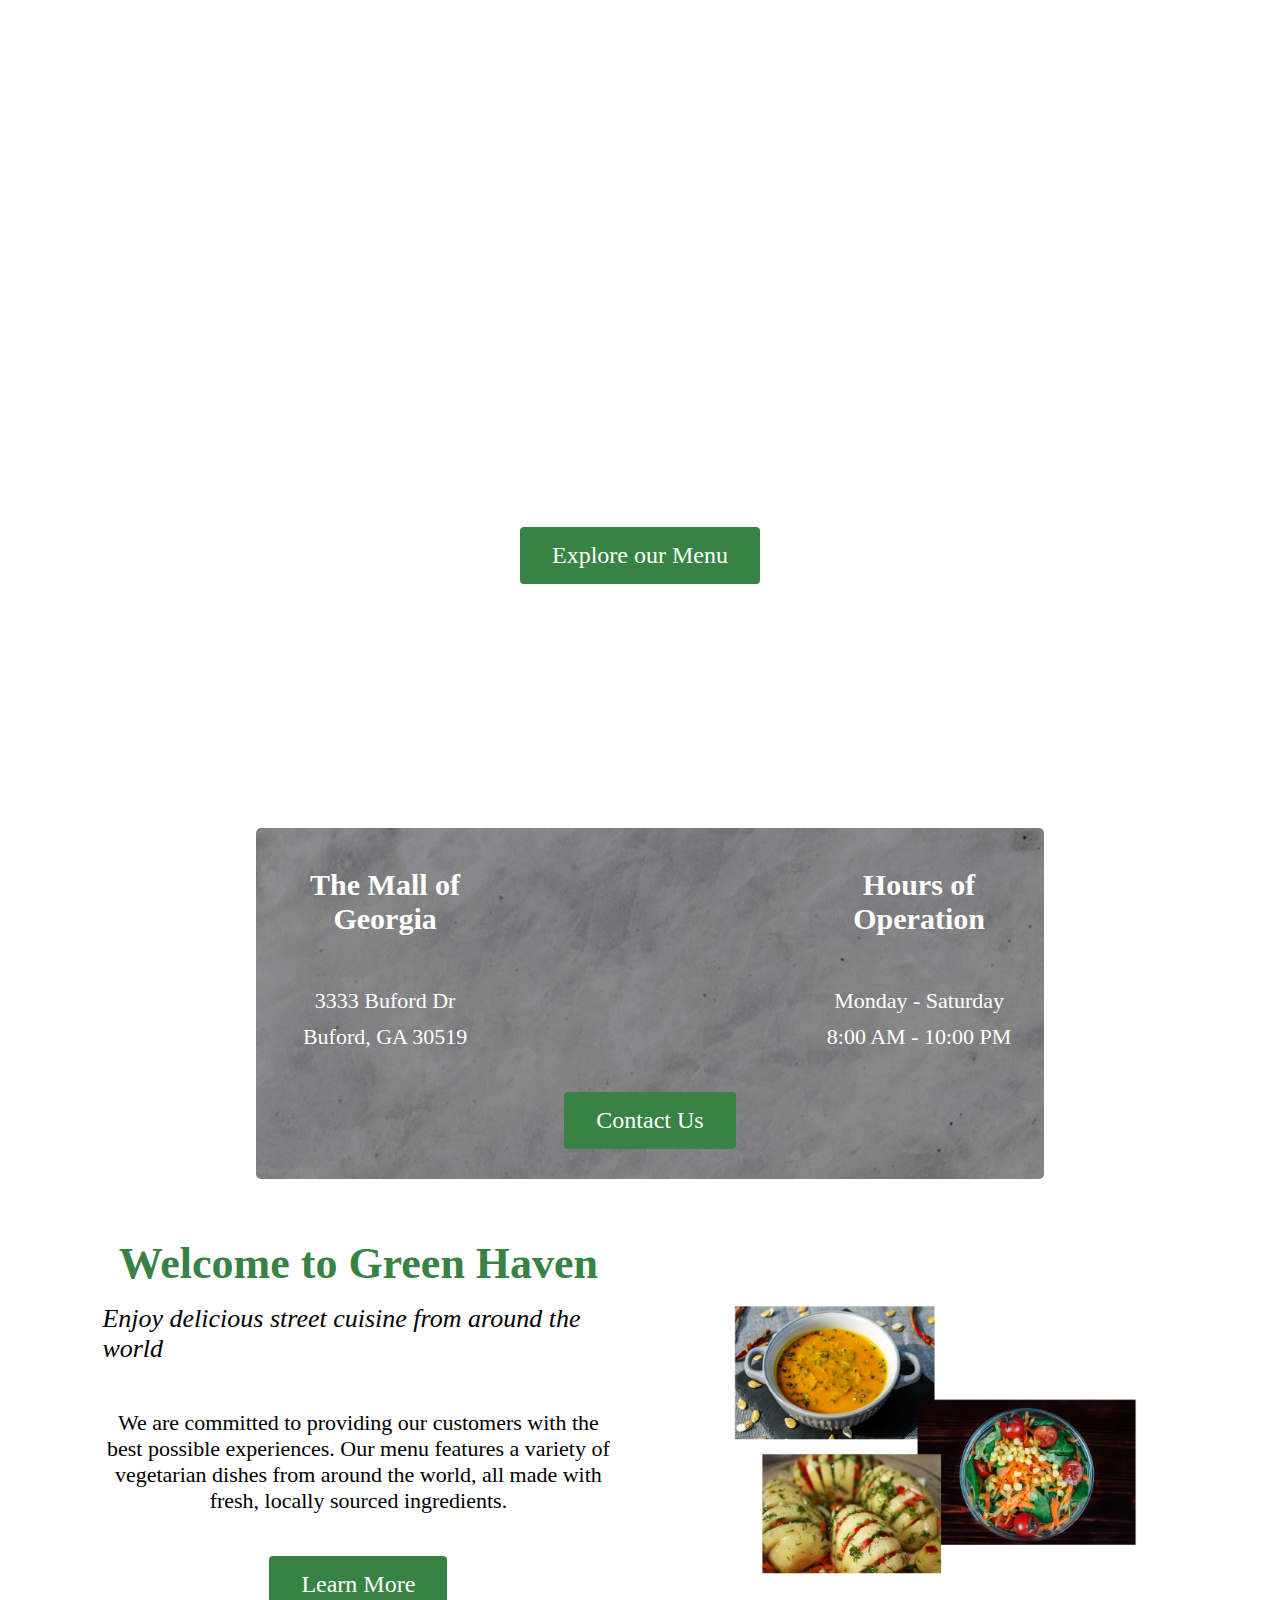
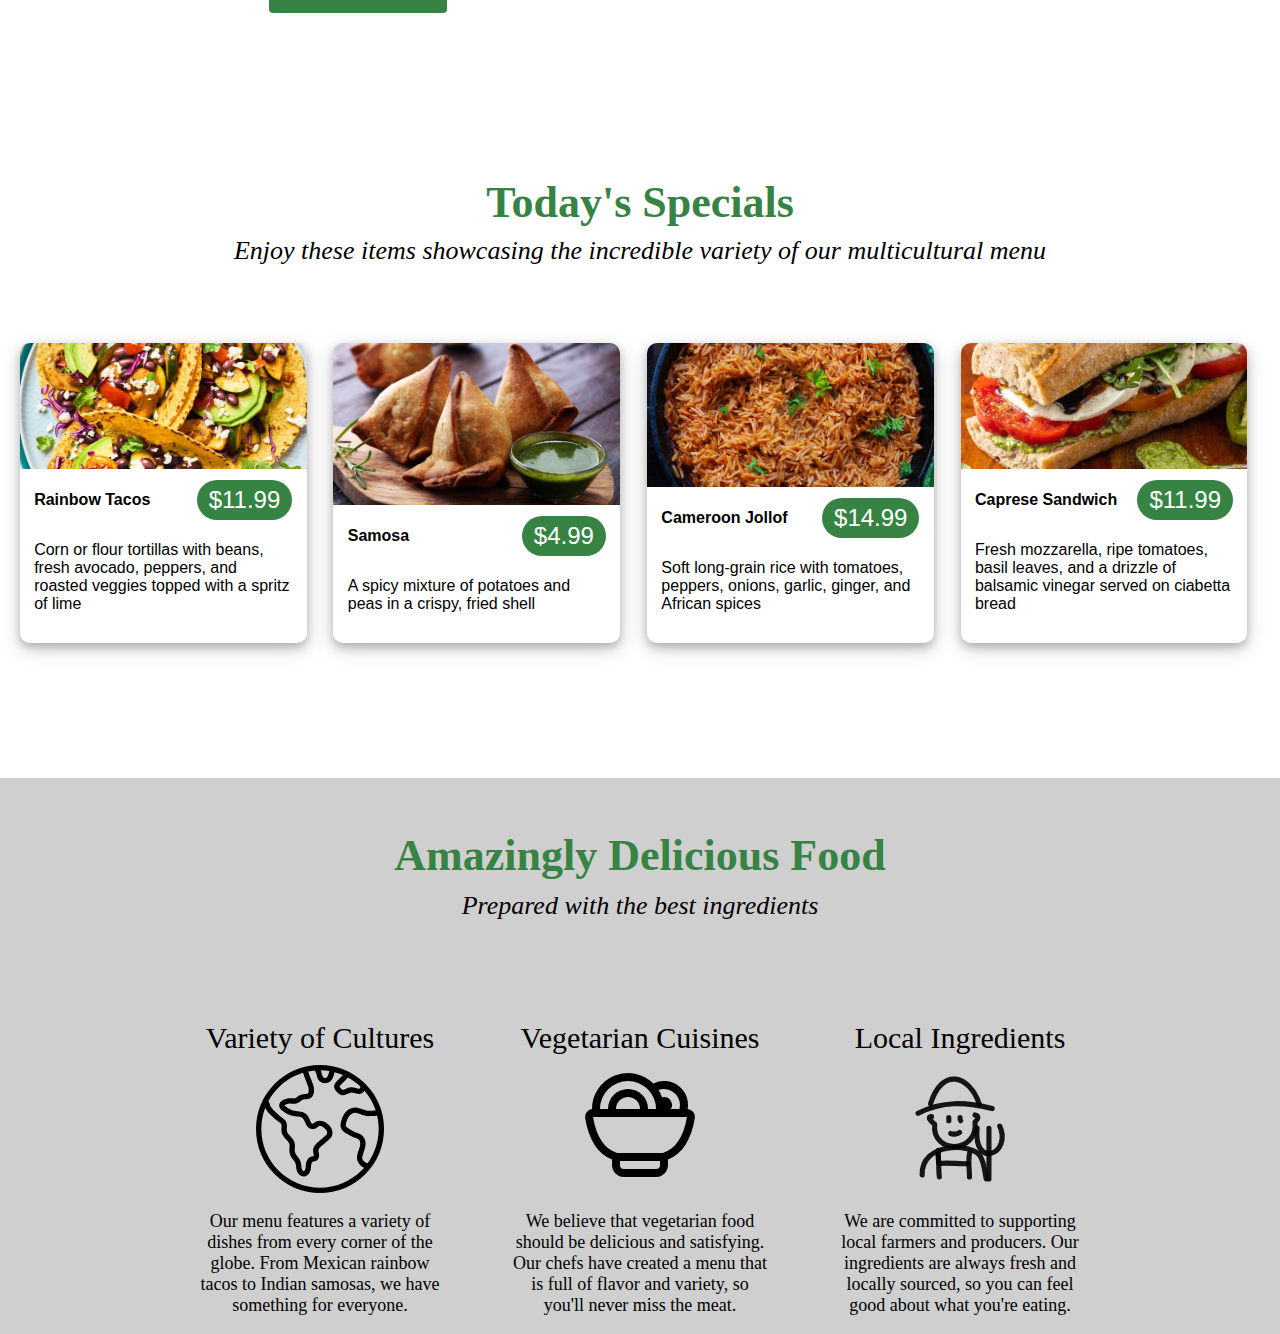
==== index.html @ 93396c61 "Update index.html" ====
<!DOCTYPE html>
<html>
    <head>
        <meta name="viewport" content="width=device-width,initial-scale=1"/>
        <title>Green Haven</title>
        <link rel="stylesheet" href="./styles.css">
        <script src="./script.js"></script>
        <link rel="preconnect" href="https://fonts.googleapis.com">
        <link rel="preconnect" href="https://fonts.gstatic.com" crossorigin>
        <link href="https://fonts.googleapis.com/css2?family=Mr+Dafoe&display=swap" rel="stylesheet">
        <link href="https://fonts.googleapis.com/css2?family=Merriweather:ital,opsz,wght@0,18..144,300..900;1,18..144,300..900&display=swap" rel="stylesheet">
        <script>
            fetch('/phswebmaster2025/assets/header.html')
                .then(response => response.text())
                .then(data => {
                    document.getElementById('shared-header').innerHTML = data;
                    document.getElementById("mobile-menu-button").addEventListener("click", function() {
                        document.getElementById("buttonRow").classList.toggle("show");
                    });
                });

            document.addEventListener("DOMContentLoaded", function() {
                document.querySelectorAll(".menu-item-order").forEach(
                    button => {button.onclick = function() { 
                        let data = {
                            name: this.parentElement.childNodes[1].textContent,
                            price: this.textContent
                        };
                        localStorage.setItem("special-item", JSON.stringify(data));
                        window.location.assign("https://189425.github.io/phswebmaster2025/menu.html");
                    }}
                );
            }
        </script>
        <style>
            @media (max-width: 650px) {
                .video-main {
                    height: min-content;
                }

                .main-title {
                    font-size: 55px;
                }

                .main-subtitle {
                    font-size: 25px;
                }

                .location-info {
                    top: 350px;
                }

                .location-info-horizontal {
                    gap: 30px;
                }

                .location-title, .hours-title {
                    font-size: 20px;
                }

                .location-address1, .location-address2, .hours-hours, .hours-days {
                    font-size: 16px;
                }

                .welcome-about-us {
                    margin-top: 50%;
                    padding-top: 30%;
                }

                .something-title, .something-subtitle {
                    text-align: center;
                }

                .something-horizontal {
                    flex-direction: column;
                    margin-left: 10px;
                    margin-right: 10px;
                }

                .something-v {
                    flex-direction: row;
                    width: 92vw;
                }

                .featured-bar {
                    flex-direction: column;
                    width: 70%;
                }
            }
        </style>
    </head>

    <body class = "body-element">
        <div id="shared-header"></div>
        

        <div class = "video-main">

            <div class = "main-text">
                <p class = "main-title">
                    Green Haven
                </p>
                <p class = "main-subtitle">
                    Delicious and Sustainable International Foods
                </p>
                <a class = "main-button" href = "menu.html">
                    Explore our Menu
                </a>
            </div>
            <video autoplay muted loop class = "video-background">
                <source src = "./assets/mainvideo480p.mp4" type = "video/mp4">
            </video>
        </div>
        
        <div class = "location-info-container">
            <div class = "location-info">
                <div class = "location-info-horizontal"> 
                    <div class = "address">
                        <p class = "location-title">
                            The Mall of Georgia
                        </p>
                        <p class = "location-address1">
                            3333 Buford Dr
                        </p>
                        <p class = "location-address2">
                            Buford, GA 30519
                        </p>
                    </div>
        
                    <div class = "hours">
                        <p class = "hours-title">
                            Hours of Operation
                        </p>
                        <p class = "hours-days">
                            Monday - Saturday
                        </p>
                        <p class = "hours-hours"> 
                            8:00 AM - 10:00 PM
                        </p>
                    </div>
                </div>
                <div class = "location-info-vertical">
                    <a class = "contact-button">
                        Contact Us
                    </a>
                </div>
            </div>
        </div>

        <div class = "welcome-about-us">
            <div class = welcome-text>

                <p class = "welcome-title">
                    Welcome to Green Haven
                </p>
                <p class = "welcome-subtitle">
                    Enjoy delicious street cuisine from around the world
                </p>
                <p class = "welcome-description">
                    We are committed to providing our customers with the best possible experiences. Our menu features a variety of vegetarian dishes from around the world, all made with fresh, locally sourced ingredients.
                </p>

                <a class = "welcome-button" href = "./about.html">
                    Learn More
                </a>
            </div>

            <div class = "welcome-pictures">
                <img src = "./assets/pleasehelp.png" class = "i-give-up">
            </div>
        </div>

        <div class = "featured-items">
               
            <div class = "featured-title">
                Today's Specials
            </div>
            <div class = "featured-subtitle">
                Enjoy these items showcasing the incredible variety of our multicultural menu
            </div>
            <div class = "featured-bar">

                <div class = "menu-item-container" data-categories="america gluten-free">
                    <div class = "menu-item-photo">
                        <img src = "./assets/tacos.jpg" class = "menu-item-photo-image">
                    </div>
                    <div class = "menu-item-text">
                        <div class = "menu-item-title">
                            <p class = "menu-item-title-text">Rainbow Tacos</p>
                            <a class = "menu-item-order">$11.99</a>
                        </div>
                        <div class = "menu-item-description">
                            <p class = "menu-item-description-text">Corn or flour tortillas with beans, fresh avocado, peppers, and roasted veggies topped with a spritz of lime</p>
                        </div>
                    </div>
                </div>

                <div class = "menu-item-container" data-categories="asia gluten-free">
                    <div class = "menu-item-photo">
                        <img src = "./assets/samosa.jpg" class = "menu-item-photo-image">
                    </div>
                    <div class = "menu-item-text">
                        <div class = "menu-item-title">
                            <p class = "menu-item-title-text">Samosa</p>
                            <a class = "menu-item-order">$4.99</a>
                        </div>
                        <div class = "menu-item-description">
                            <p class = "menu-item-description-text">A spicy mixture of potatoes and peas in a crispy, fried shell</p>
                        </div>
                    </div>
                </div>

                <div class = "menu-item-container" data-categories="africa gluten-free">
                    <div class = "menu-item-photo">
                        <img src = "./assets/jollof.jpg" class = "menu-item-photo-image">
                    </div>
                    <div class = "menu-item-text">
                        <div class = "menu-item-title">
                            <p class = "menu-item-title-text">Cameroon Jollof</p>
                            <a class = "menu-item-order">$14.99</a>
                        </div>
                        <div class = "menu-item-description">
                            <p class = "menu-item-description-text">Soft long-grain rice with tomatoes, peppers, onions, garlic, ginger, and African spices</p>
                        </div>
                    </div>
                </div>

                <div class = "menu-item-container" data-categories="europe">
                    <div class = "menu-item-photo">
                        <img src = "./assets/caprese.jpg" class = "menu-item-photo-image">
                    </div>
                    <div class = "menu-item-text">
                        <div class = "menu-item-title">
                            <p class = "menu-item-title-text">Caprese Sandwich</p>
                            <a class = "menu-item-order">$11.99</a>
                        </div>
                        <div class = "menu-item-description">
                            <p class = "menu-item-description-text">Fresh mozzarella, ripe tomatoes, basil leaves, and a drizzle of balsamic vinegar served on ciabetta bread</p>
                        </div>
                    </div>
                </div>
                    
            </div>
            
        </div>

        <div class = "something">
            <div class = "something-vertical">
                <div class = "something-title">Amazingly Delicious Food</div>
                <div class = something-subtitle>Prepared with the best ingredients</div>
                <div class = something-horizontal>
                    <div class = "something-v">
                        <div class = "something-v-title">
                            Variety of Cultures
                        </div>
                        <img class = "something-v-image" src = "./assets/something1.svg">
                        <p class = "something-v-text">
                            Our menu features a variety of dishes from every corner of the globe. From Mexican rainbow tacos to Indian samosas, we have something for everyone.
                        </p>
                    </div>
                    <div class = "something-v">
                        <div class = "something-v-title">
                            Vegetarian Cuisines
                        </div>
                        <img class = "something-v-image" src = "./assets/something2.svg">
                        <p class = "something-v-text">
                            We believe that vegetarian food should be delicious and satisfying. Our chefs have created a menu that is full of flavor and variety, so you'll never miss the meat.
                        </p>
                    </div>
                    <div class = "something-v">
                        <div class = "something-v-title">
                            Local Ingredients
                        </div>
                        <img class = "something-v-image" src = "./assets/something3.svg">
                        <p class = "something-v-text">
                            We are committed to supporting local farmers and producers. Our ingredients are always fresh and locally sourced, so you can feel good about what you're eating.
                        </p>
                    </div>
                </div>
            </div>
        </div>


    </body>
</html>
---- styles.css ----
:root {
	/* defining colors */
	--main-color:  rgb(54, 131, 68);
	--main-color-hover: rgb(24, 100, 37);
	--beige-color: rgb(248, 229, 187);
	--beige-color-hover: rgb(245, 220, 165);
}

body, html {
    margin: 0;
    padding: 0;
    overflow-x: hidden;
    width: 100vw;
}

header {
    background: linear-gradient(rgba(0, 0, 0, 0.50), rgba(0, 0, 0, 0.30)), url('/phswebmaster2025/assets/GreenHeaderBackground.jpg');
}

#topRow {
    display: flex;
    flex-wrap: nowrap;
    justify-content: center;
    padding-bottom: 5px;
	align-items: center;
	border-bottom: 5px solid var(--main-color);
}

#buttonRow {
    display: flex;
    flex-wrap: nowrap;
    gap: 20px;
    flex: 1;
    justify-content: center;
}

#logo {
    width: 70%;
    height: auto;
    padding-left: 10px;
}

#account {
    background: none;
    border: none;
    width: 100px;
    height: auto;
	padding-right: 10px;
}

#account-dropdown {
    width: 100px;
    display: flex;
    column-gap: 50px;
    flex: 1;
    flex-grow: 0;
    justify-content: end;
}

#account-dropdown-content {
    background-color: var(--beige-color);
    border: 1.5px black solid;
    position: absolute;            
    left: 87%;
    width: 90px;
    display: none;
    z-index: 1;
    text-align: center;
    padding-bottom: 16px;
}

#account-dropdown:hover  #account-dropdown-content {
    display: block;
}

#topRow h1 {
    flex: 1;
    font-family: 'Mr Dafoe', 'Brush Script Mt', cursive;
    font-weight: 200;
    margin: 0;
    color: white;
    font-kerning: normal;
    padding-left: 10%;
    font-size: 60px;
    width: 350px;
    letter-spacing: 10px;
    text-transform: lowercase;
    text-decoration: underline;
    text-decoration-thickness: 5px;
}

a.menu {
    width: 210px;
}

a.menu button {
    background-color: var(--beige-color);
    border: none;
    width: 210px;
    height: 35px;
    font-family: 'Merriweather', sans-serif;
    font-weight: 500;
    font-size: 0.9375rem;
    text-transform: uppercase;
    letter-spacing: 1px;
}

a.menu button:hover {
    background-color: var(--beige-color-hover);
    transition: background-color 0.5s ease-in-out;
}

a.logo-link {
    width: 100px;
    height: min-content;
}

#account-button, #rewards-button {
    background: url('/phswebmaster2025/assets/GreenHeaderBackground.jpg');
    border: none;
    font-family: 'Merriweather', sans-serif;
    font-weight: 500;
    text-transform: uppercase;
    margin-bottom: 2px;
    padding-bottom: 0;
}

#mobile-menu-button {
	display: none;	
	font-size: 24px;
}

.video-main {
	display: flex;
	justify-content: center;
	align-items: center;
	height: 100vh;
	margin: 0px;
	overflow: hidden;
	width: 100vw;
	position: relative;
	overflow: hidden;
}

.body-element{
	margin: 0;
	padding: 0;
	border: 0;
	height: max-content;
	background: linear-gradient(rgba(255, 255, 255, 0.5), rgba(255, 255, 255, 0.5)), url('/phswebmaster2025/assets/beige.jpg');
	background-size: cover;
}

.video-background {
	position: absolute;
	top: 0;
	left: 0;
	width: 100vw;
	min-width: 100%;
	min-height: 100%;
	z-index: -1;
}

.main-text {
	color: white;
	align-items: center;
	display: flex;
	flex-direction: column;
	justify-content: center;
}

.main-title{
	font-size: 69px;
	position: center;
	text-align: center;
	margin-bottom: 0px;
}

.main-subtitle {
	margin-top: 10px;
	font-size: 32px;
	position: center;
	text-align: center;
	margin-bottom: 15px;
}

.main-button {
	background-color: var(--main-color);
	color: white;
	border: none;
	padding: 15px 32px;
	text-align: center;
	text-decoration: none;
	display: inline-block;
	font-size: 16px;
	margin-top: 0px;
	cursor: pointer;
	border-radius: 4px;
	font-size: 24px;
}

.main-button:hover {
	background-color: var(--main-color-hover);
	transition: background-color 0.3s ease-in-out;
}

.location-info {
	display: flex;
	flex-direction: column;
	align-items: center;
	position: absolute;
	gap: 20px;
	top: 92vh;
	width: 60%;
	left: 20%;
	color: white;
	font-size: 18px;
	background: linear-gradient(rgba(0, 0, 0, 0.35), rgba(0, 0, 0, 0.35)), URL(./assets/beigeBackground.jpg);
	padding: 10px;
	border-radius: 5px;
	padding-bottom: 30px;
}

.location-info-horizontal {
	display: flex;
	flex-direction: row;
	align-items: center;
	gap: 300px;
	margin-bottom: 0;
}

.location-title {
	font-size: 30px;
	font-weight: bold;
}

.location-adress {
	max-width: 200px;
	overflow-wrap: break-word;
}

.address {
	display: flex;
	flex-direction: column;
	align-items: center;
	justify-content: center;
	text-align: center;
}

.hours-title {
	font-size: 30px;
	font-weight: bold;
}

.hours {
	display: flex;
	flex-direction: column;
	align-items: center;
	justify-content: center;
	text-align: center;
}

.hours-days {
	margin-bottom: 0;
	font-size: 22px;
}

.hours-hours {
	margin-top: 10px;
	font-size: 22px;
}

.location-address1 {
	margin-bottom: 0;
	font-size: 22px;
}

.location-address2 {
	margin-top: 10px;
	font-size: 22px;
}

.contact-button {
	background-color: var(--main-color);
	color: white;
	border: none;
	padding: 15px 32px;
	text-align: center;
	text-decoration: none;
	display: inline-block;
	font-size: 16px;
	margin-top: 0px;
	cursor: pointer;
	border-radius: 4px;
	font-size: 24px;
}

.contact-button:hover {
	background-color: var(--main-color-hover);
	transition: background-color 0.3s ease-in-out;
}

li {
    list-style: none;
	font-family: 'Merriweather';
	font-weight: 100;
}

.container {
    display: flex;
    height: max-content; /* Full height */
    padding: 20px;
}

.filter {
    width: 20%;
    background: lightgray;
    padding: 20px;
}

.filter-text {
    text-align: center;
    text-decoration: underline solid 2px;
    padding-bottom: 10px;
	font-family: 'Merriweather';
	font-weight: 400;
}

div.menu {
	flex: 1;
	padding: 20px;
}

.dishes {
    display: grid;
    grid-template-columns: repeat(2, 1fr);
    gap: 20px;
    height: 560px;
    overflow: auto;
}

.cart {
    width: 20%;
    background: lightgray;
    padding: 20px;
}

.cart button {
    width: 100%;
    margin-top: 10px;
    padding: 10px;
    background: green;
    color: white;
    border: none;
    cursor: pointer;
}

.menu-item-container {
    display: flex;
    flex-direction: column;
    align-items: center;
    justify-content: center;
    width: 95%;
    max-height: 300px;
    border-radius: 10px;
    border-color: black;
    box-shadow: 0 4px 8px 0 rgba(0, 0, 0, 0.2), 0 6px 20px 0 rgba(0, 0, 0, 0.19);
	background-color: white;
	margin: 7px 7px 7px 7px;
}

.menu-item-photo {
    width: 100%;
    max-height: 100%;
    overflow: hidden;
    display: flex;
    align-items: center;
    justify-content: center;
    border-top-right-radius: 10px;
    border-top-left-radius: 10px;
}

.menu-item-photo-image {
    width: 100%;
    height: 100%;
    object-fit: cover;
	border-top-right-radius: 10px;
	border-top-left-radius: 10px;
}

.menu-item-text {
    font-family: "Gotham", sans-serif;
    display: flex;
    flex-direction: column;
    justify-content: center;
    padding-top: 6px;
    padding-bottom: 14px;
    width: 90%
}

.menu-item-description  {
    margin-top: 0px;
    padding-top: 5px;
}

.menu-item-title {
    margin-top: 5px;
    padding: 0px;
    border: 0px;
    margin-bottom: 0px;
    display: flex;
    flex-direction: row;
    align-items: center;
    justify-content: space-between;
}

.menu-item-title-text {
    margin: 0px;
    padding: 0px;
    border: 0px;
    font-size: clamp(16px, px, 30px);
    max-width: 60%;
    font-weight: bold;    
    text-wrap: nowrap;
}

.menu-item-order {
    background-color: var(--main-color);
    color: white;
    border: none;
    padding: 6px 12px;
    text-align: center;
    text-decoration: none;
    display: inline-block;
    font-size: 16px;
    margin-top: 0px;
    cursor: pointer;
    border-radius: 32px;
    font-size: 24px;
}

.menu-item-order:hover {
    background-color: var(--main-color-hover);
    transition: background-color 0.3s ease-in-out;
}

.menu-item-container:hover {
    box-shadow: 0 4px 8px 0 rgba(0, 0, 0, 0.3), 0 6px 20px 0 rgba(0, 0, 0, 0.29);
    transition: 0.3s ease-in-out;
}

.cart-items {
    height: 440px;
    overflow: auto;
    scroll-padding-left: 100px;
}

.cancel-button {
    text-align: right;
}

#total, #taxes, #final {
    height: 20px;
    text-align: center;
}

#top-banner {
    height: 400px;
    background: linear-gradient(rgba(0, 0, 0, 0.8), rgba(0, 0, 0, 0.8)), url('/phswebmaster2025/assets/crepes.jpg');
    display: flex;
    align-items: center;
    justify-content: center;
    background-position-y: -200px;
}

#heading {
    color: white;
    font-size: 70px;
    vertical-align: middle;
    text-align: center;
	font-family: 'Atlassian Sans';
}

.welcome-about-us {
	display: flex;
	align-items: center;
	flex-direction: row;
	margin-top: 18%;
	padding-top: 5%;
	gap: 15%;
	width: 100%;
	/*background: rgb(250, 246, 220);*/
	padding-bottom: 5%;
}

.welcome-text {
	display: flex;
	flex-direction: column;
	align-items: center;
	justify-content: center;
	width: 50%;
	padding-left: 8%;
	max-width: 40vw;
}

.welcome-pictures {
	width: 25vw;
	height: 25vw;
	margin-right: 8%;
	translate: -100px 45px;
}

.welcome-title {
	font-size: 44px;
	font-weight: bold;
	margin-bottom: 15px;
	color: var(--main-color);
}

.welcome-subtitle {
	font-size: 26px;
	margin-top: 0px;
	font-style: italic;
}

.welcome-description {
	font-size: 22px;
	margin-top: 20px;
	text-align: center;
}

.welcome-button {
	background-color: var(--main-color);
	color: white;
	border: none;
	padding: 15px 32px;
	text-align: center;
	text-decoration: none;
	display: inline-block;
	font-size: 16px;
	margin-top: 20px;
	cursor: pointer;
	border-radius: 4px;
	font-size: 24px;
}

.welcome-button:hover {
	background-color: var(--main-color-hover);
	transition: background-color 0.3s ease-in-out;
}

.something-vertical {
	display: flex;
	flex-direction: column;
	align-items: center;
	justify-content: center;
	margin-top: 10vw;
	padding-top: 4vw;
	background-color: rgba(0, 0, 0, 0.19);
}

.something-horizontal {
	display: flex;
	flex-direction: row;
	align-items: center;
	justify-content: center;
	margin-top: 100px;
	gap: 5vw;
}

.something-title {
	font-size: 44px;
	font-weight: bold;
	margin-bottom: 10px;
	color: var(--main-color);
}

.something-subtitle {
	font-size: 26px;
	margin-top: 0px;
	font-style: italic;
}

.something-v {
	display: flex;
	flex-direction: column;
	align-items: center;
	justify-content: top;
	width: 20vw;
}

.something-v-title {
	font-size: 30px;
	padding-bottom: 10px;
}

.something-v-text {
	font-size: 18px;
	text-align: center;
}

.something-v-image {
	width: 10vw;
	height: 10vw;
}

/* Header on Mobile Devices */
@media (max-width: 650px) {
	#buttonRow {
		display: none;
		flex-direction: column;
		align-items: center;
		position: absolute;
		top: 70px;
		background: linear-gradient(rgba(0, 0, 0, 0.50), rgba(0, 0, 0, 0.30)), url('/phswebmaster2025/assets/GreenHeaderBackground.jpg');
		padding: 0 5px 5px 5px;
		z-index: 2;
	}

	#mobile-menu-button {
		display: block;
	}

	#buttonRow.show {
		display: flex;
	}

	#account-dropdown {
		width: 75%;
		padding-left: 5px;
	}

	#account {
		padding-right: 0px;
	}
}

.about-intro {
	display: flex;
	flex-direction: column;
	align-items: center;
	justify-content: center;
	width: 100vw;
	height: 90vh;
	background-color:rgba(0, 0, 0, 0.19);
	background: linear-gradient(rgba(0, 0, 0, 0.6), rgba(0, 0, 0, 0.6)), url(./assets/about.jpg);
}

.about-title {
	font-size: 69px;
	font-weight: bold;
	margin-bottom: 10px;
	color: var(--main-color);
}

.about-text{
	font-size: 42px;
	margin-top: 10px;
	text-align: center;
	font-style: italic;
	color: white;
}

.who-we-are {
	display: flex;
	flex-direction: row;
	align-items: center;
	justify-content: center;
	margin-top: 50px;
	gap: 15%;
}

.who-text {
	display: flex;
	flex-direction: column;
	align-items: center;
	justify-content: center;
	width: 50%;
	padding-left: 8%;
	max-width: 40vw;

}

.who-image {
	width: 25vw;
	height: 25vw;
	margin-right: 8%;
}

.who-title {
	font-size: 44px;
	font-weight: bold;
	margin-bottom: 0px;
	color: var(--main-color);
}

.who-description {
	font-size: 21px;
	margin-top: 20px;
	font-family: 'Arial';
}

.preparation-process {
	margin-top: 100px;
	display: flex;
	flex-direction: column;
	align-items: center;
	justify-content: center;
	background-color: rgba(0, 0, 0, 0.19);
}

.prep-horizontal {
	display: flex;
	flex-direction: row;
	align-items: space-between;
	justify-content: top;
	gap: 3vw;
	margin-left: 3vw;
	margin-right: 3vw;
}

.prep-panel {
	display: flex;
	flex-direction: column;
	align-items: center;
	justify-content: top;
	width: 16.4vw;
}

.prep-image {
	width: 6vw;
	height: 6vw;
}

.prep-title {
	font-size: 22px;
	margin-top: 20px;
	text-align: center;
	font-family: 'Arial';
}

.prep-main-title {
	font-size: 44px;
	font-weight: bold;
	margin-bottom: 60px;
	color: var(--main-color);
}

.prep-text{
	font-size: 18px;
	margin-top: 20px;
	text-align: center;
}

.featured-bar {
	display: flex;
	flex-direction: row;
	align-items: center;
	justify-content: center;
	margin-top: 70px;
	gap: 1vw;
	padding-left: 1vw;
	padding-right: 2vw;
}

.featured-title {
	font-size: 44px;
	font-weight: bold;
	margin-bottom: 0px;
	color: var(--main-color);
}

.featured-items {
	display: flex;
	flex-direction: column;
	align-items: center;
	justify-content: center;
	margin-top: 100px;
}

.featured-subtitle {
	font-size: 26px;
	margin-top: 8px;
	font-style: italic;
}

.i-give-up {
	width: 35vw;
	margin-right: 8%;
}

.where-to-find-us {
	display: flex;
	flex-direction: row;
	align-items: center;
	justify-content: center;
	width: 100vw;
	height: 90vh;
}

.loc-text {
	display: flex;
	flex-direction: column;
	width: 50%;
	padding-left: 8%;
	max-width: 40vw;
}

.loc-title {
	font-size: 44px;
	font-weight: bold;
	margin-bottom: 50px;
	color: var(--main-color);
	text-align: center;
}

.loc-description {
	font-size: 20px;
	margin-top: 20px;
}
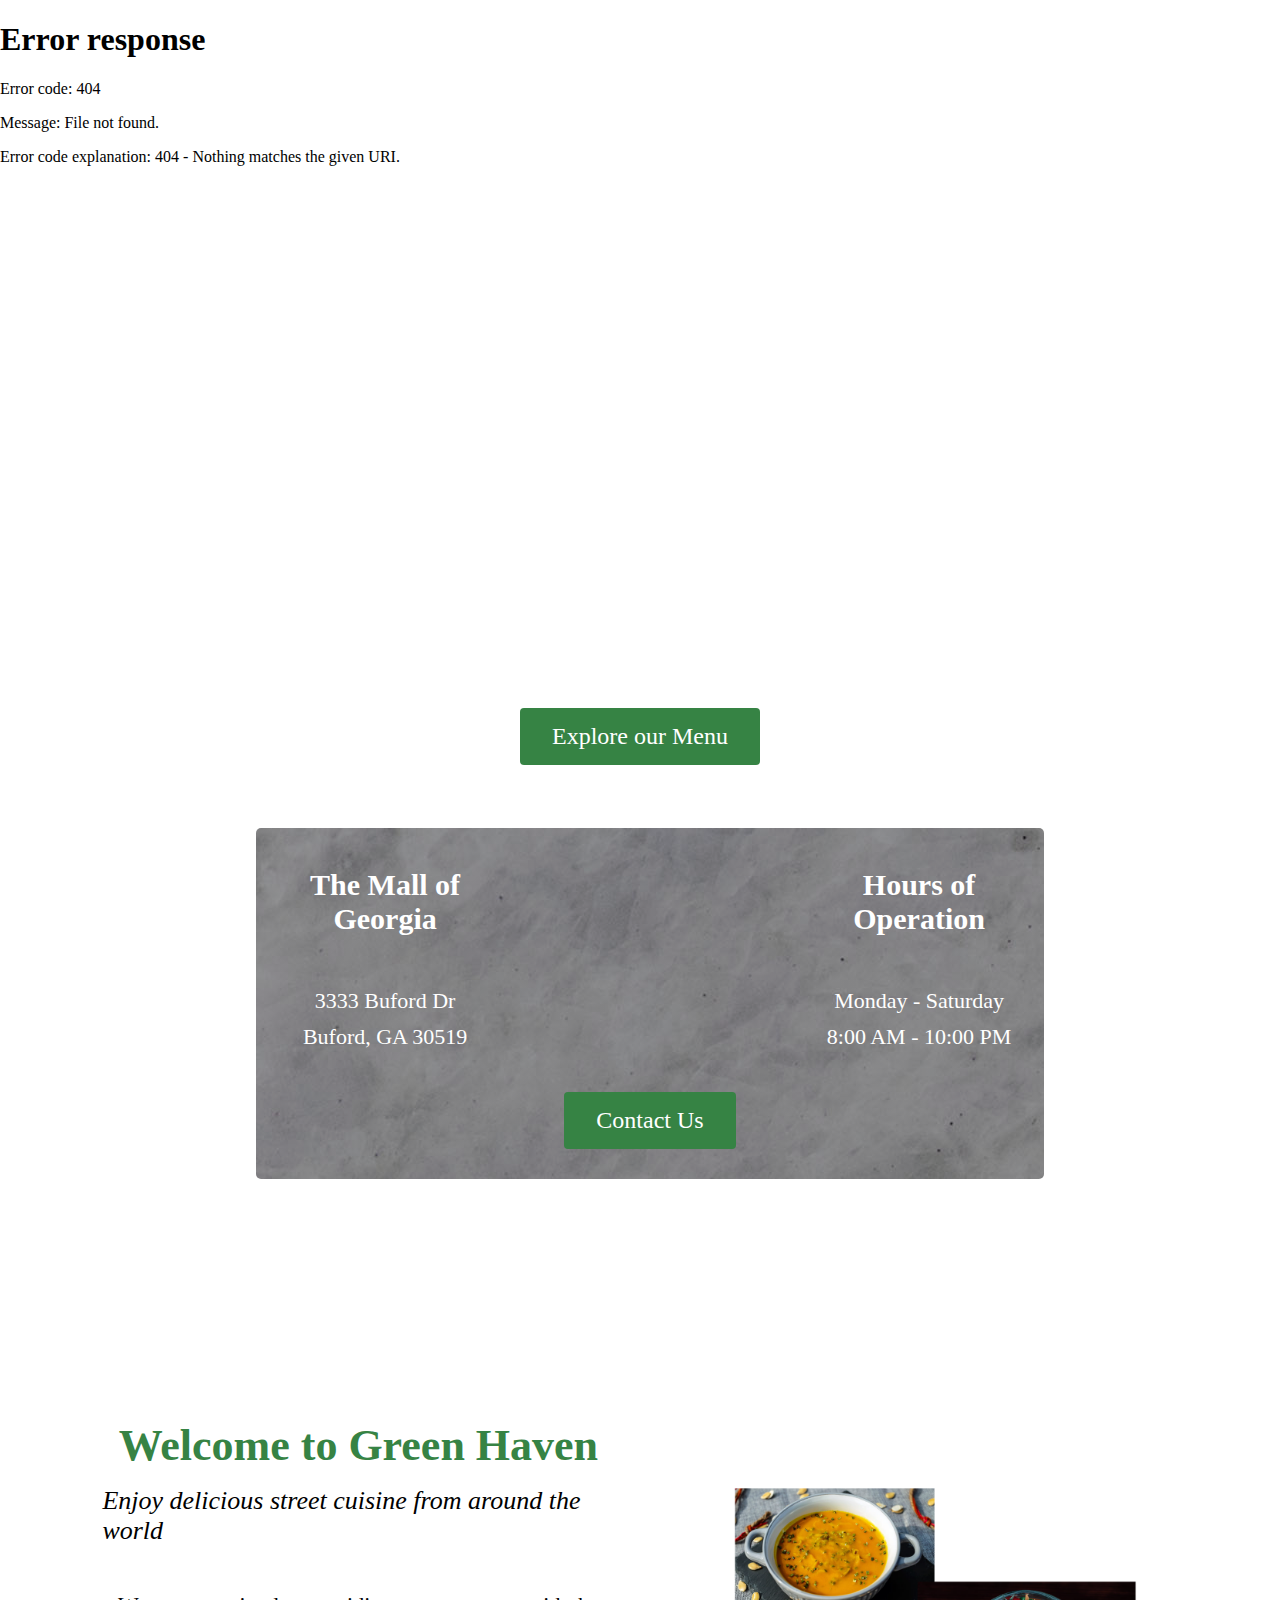
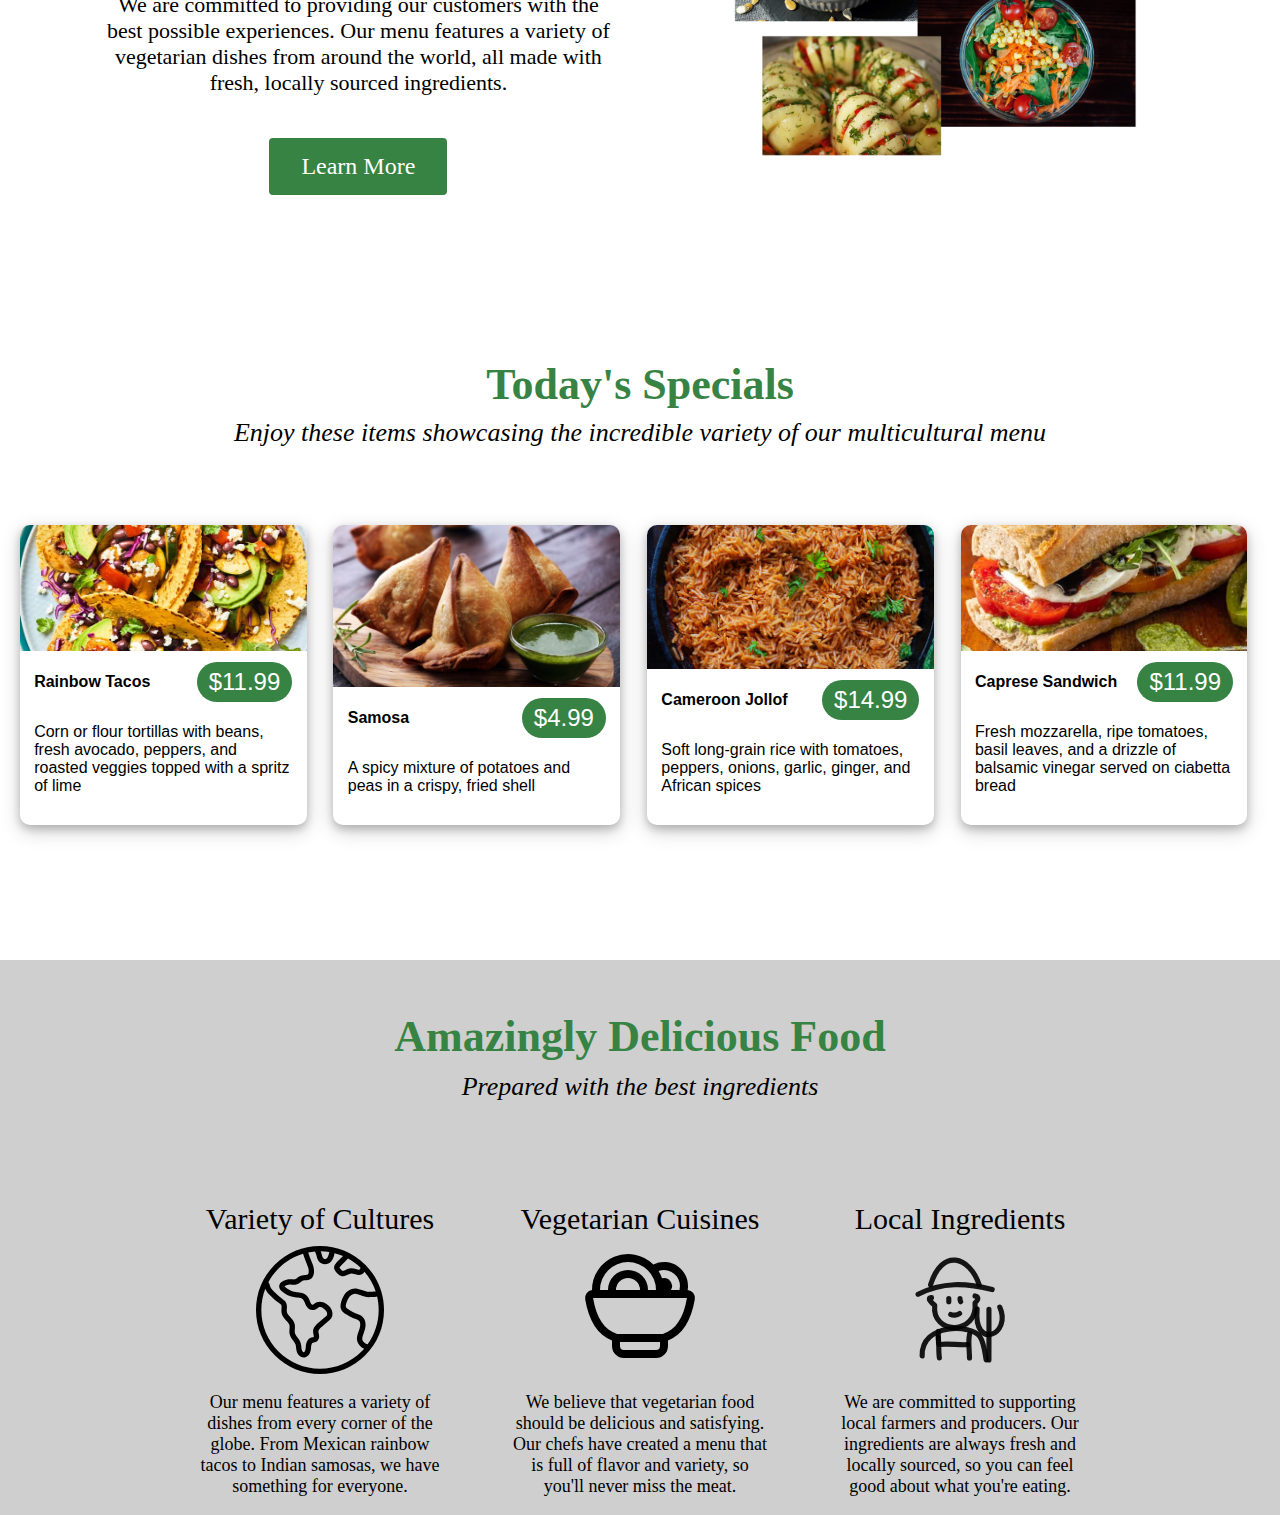
==== commit bc0ce87b: "Update index.html" ====
--- a/index.html
+++ b/index.html
@@ -30,7 +30,7 @@
                         window.location.assign("https://189425.github.io/phswebmaster2025/menu.html");
                     }}
                 );
-            }
+            });
         </script>
         <style>
             @media (max-width: 650px) {
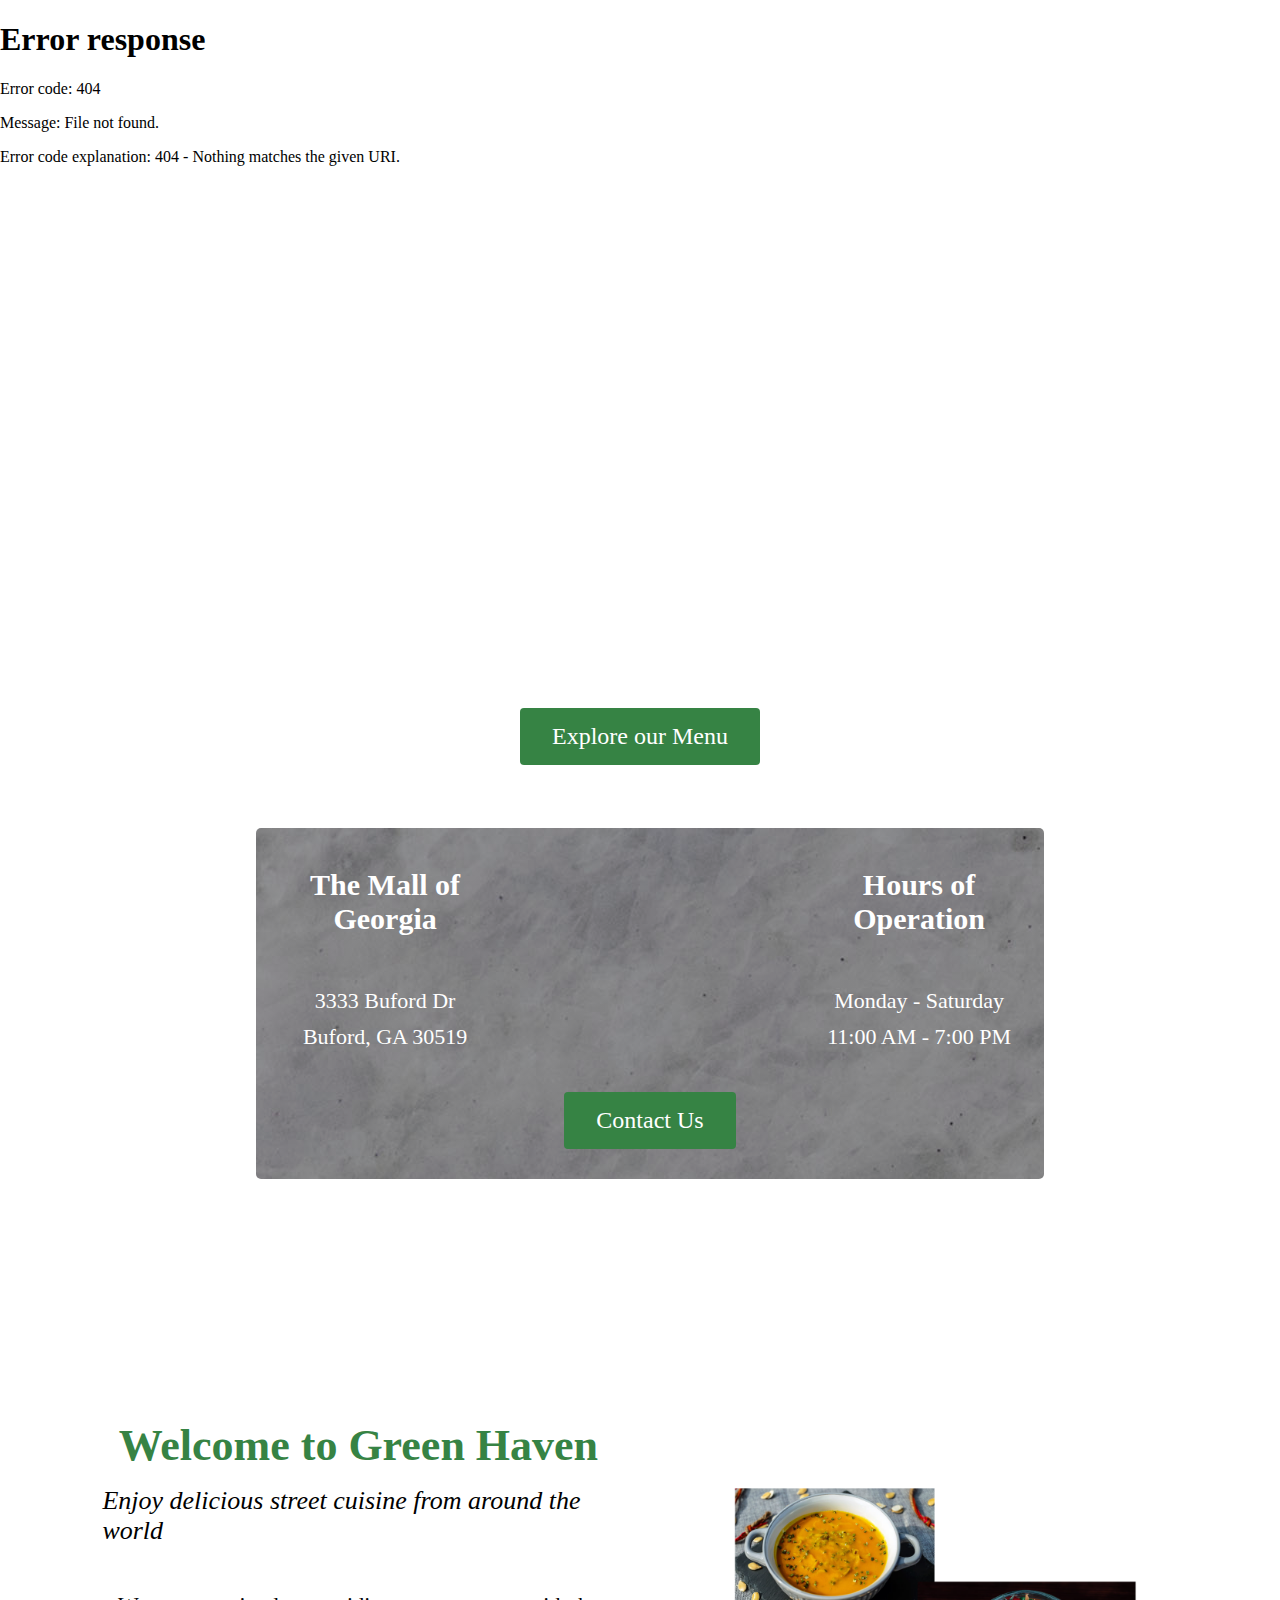
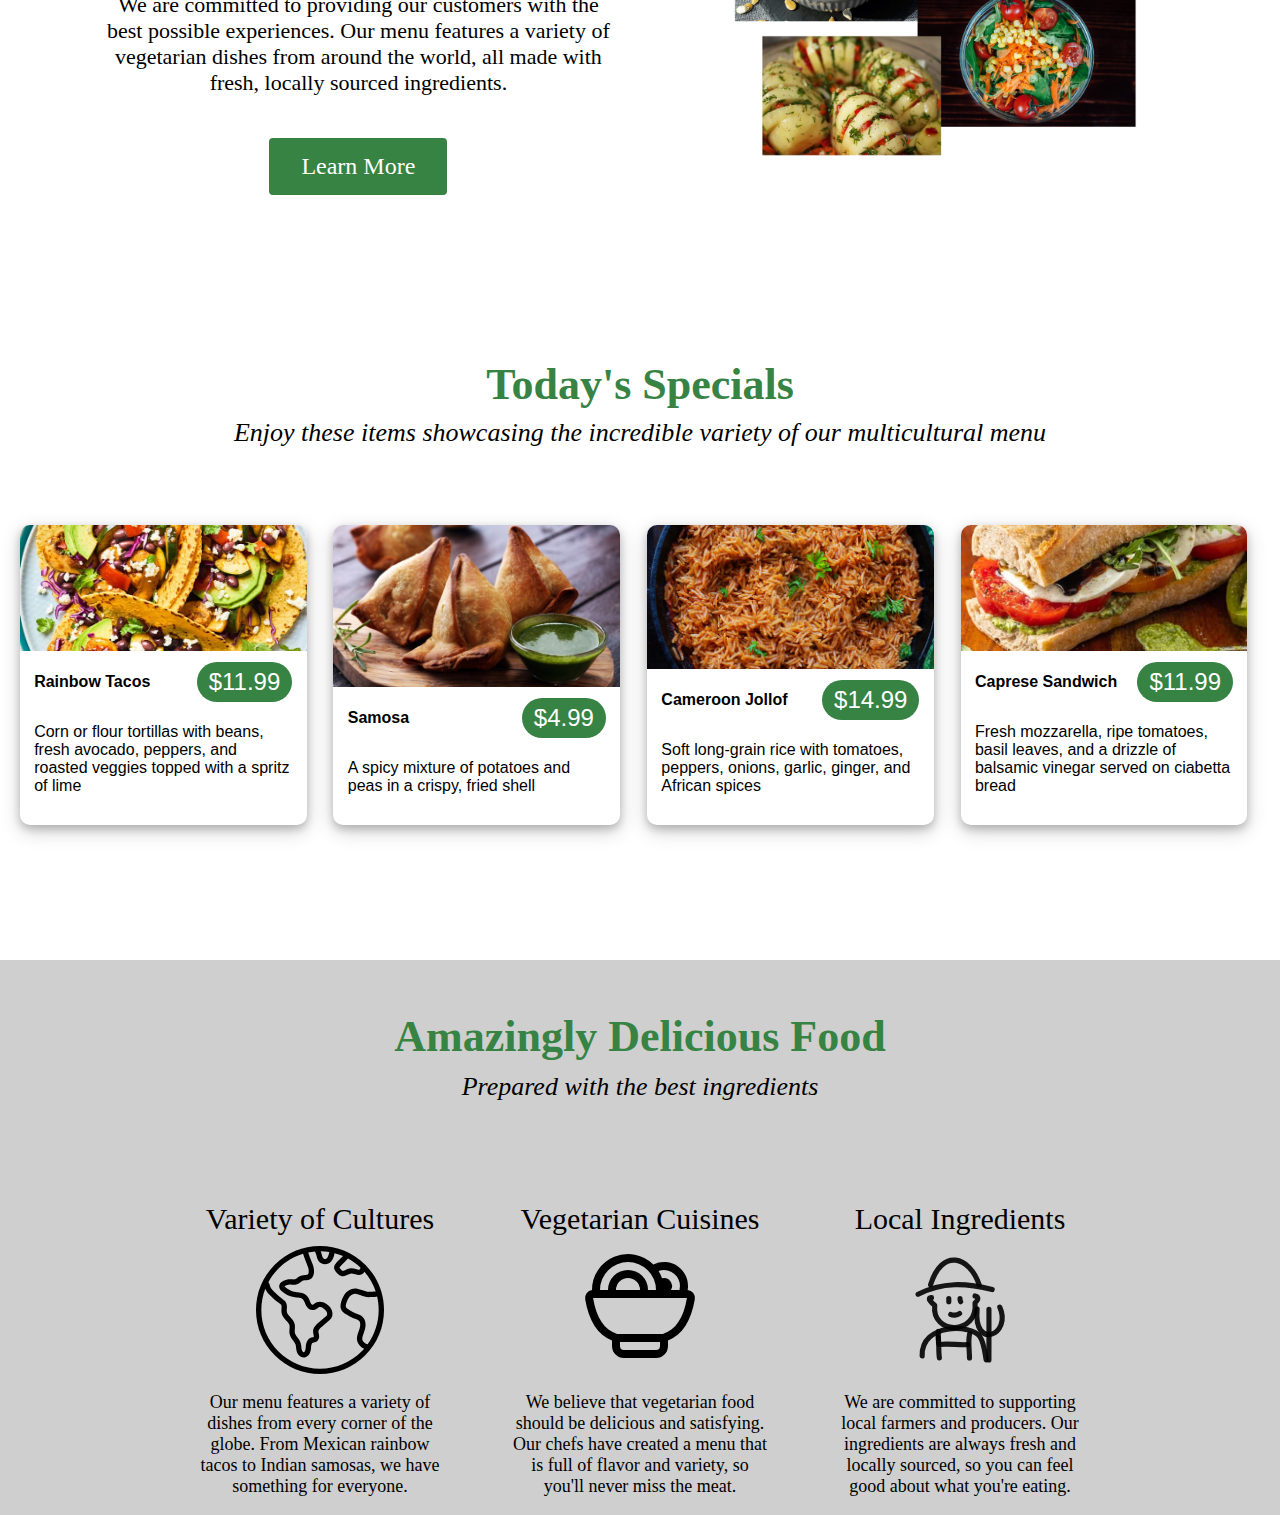
==== commit 2bc1b30e: "Update index.html" ====
--- a/index.html
+++ b/index.html
@@ -24,7 +24,8 @@
                     button => {button.onclick = function() { 
                         let data = {
                             name: this.parentElement.childNodes[1].textContent,
-                            price: this.textContent
+                            price: this.textContent,
+                            source: "index"
                         };
                         localStorage.setItem("special-item", JSON.stringify(data));
                         window.location.assign("https://189425.github.io/phswebmaster2025/menu.html");
@@ -135,7 +136,7 @@
                             Monday - Saturday
                         </p>
                         <p class = "hours-hours"> 
-                            8:00 AM - 10:00 PM
+                            11:00 AM - 7:00 PM
                         </p>
                     </div>
                 </div>
